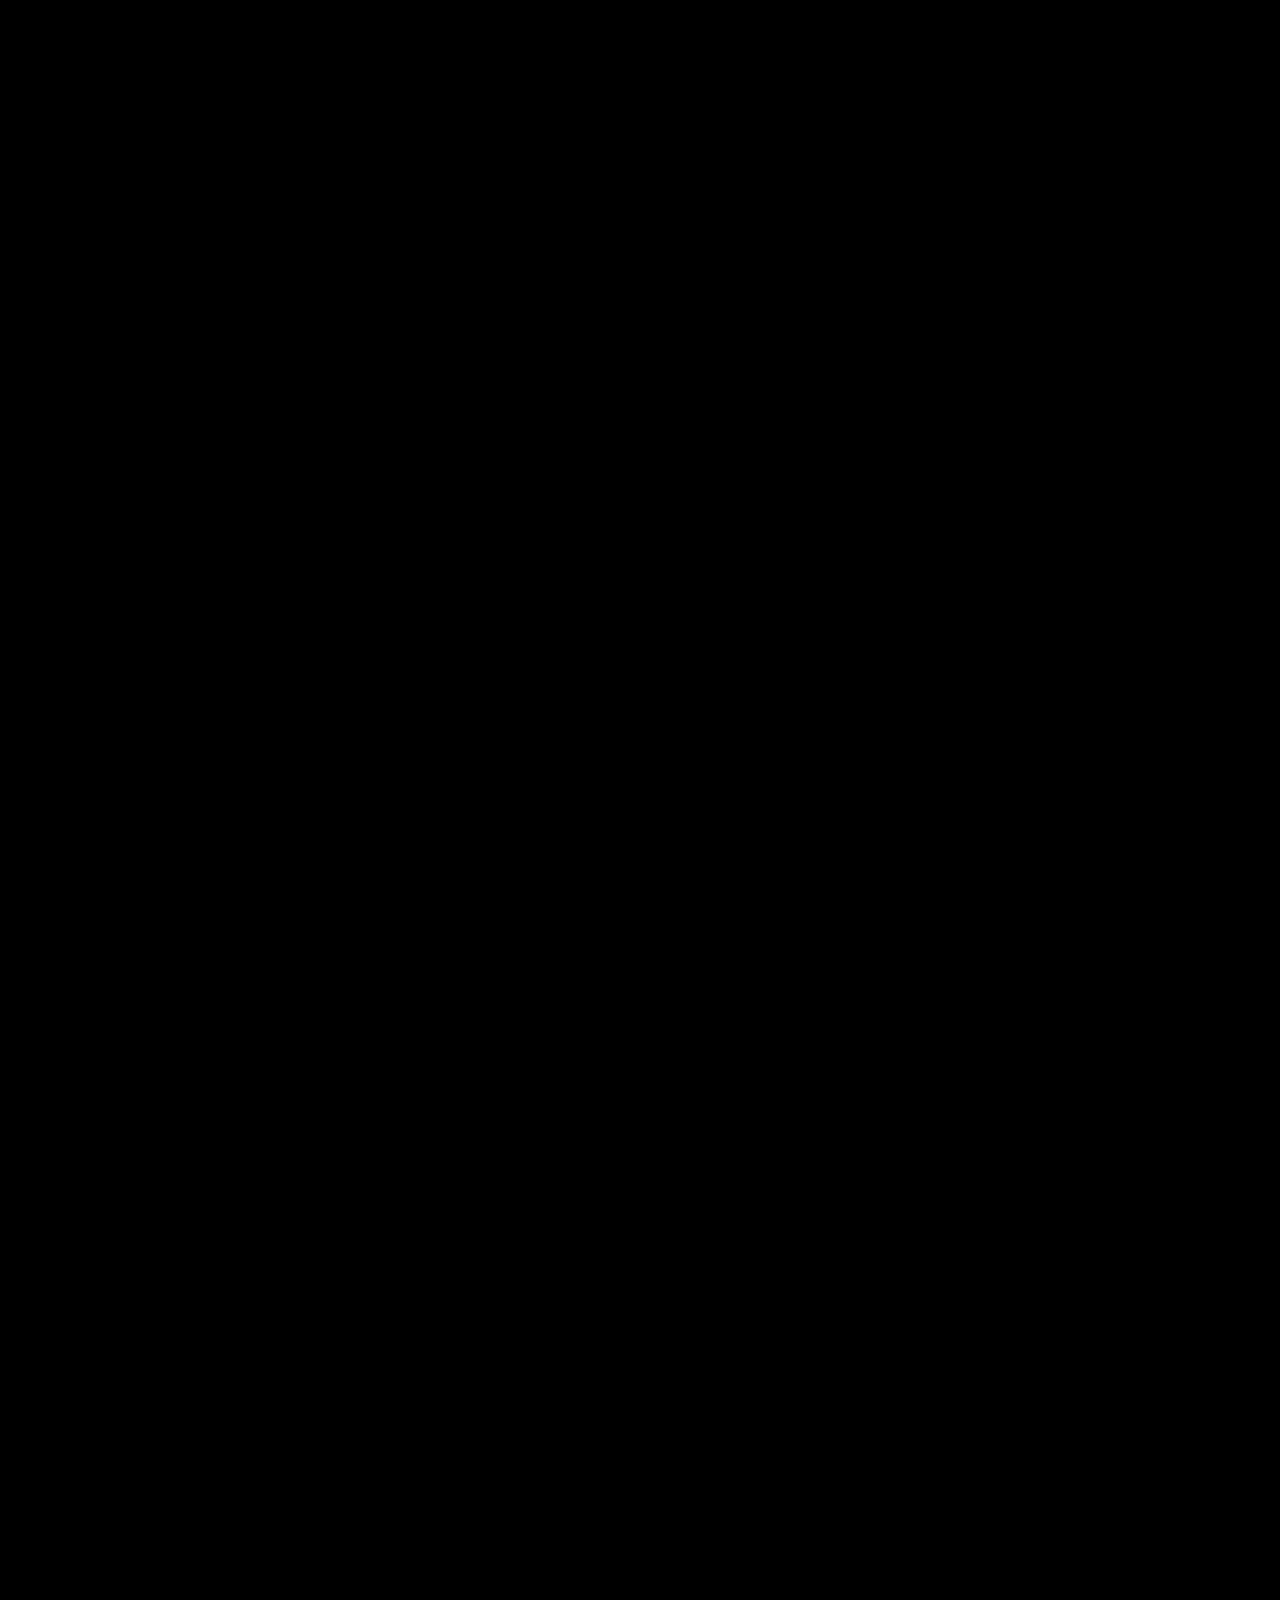
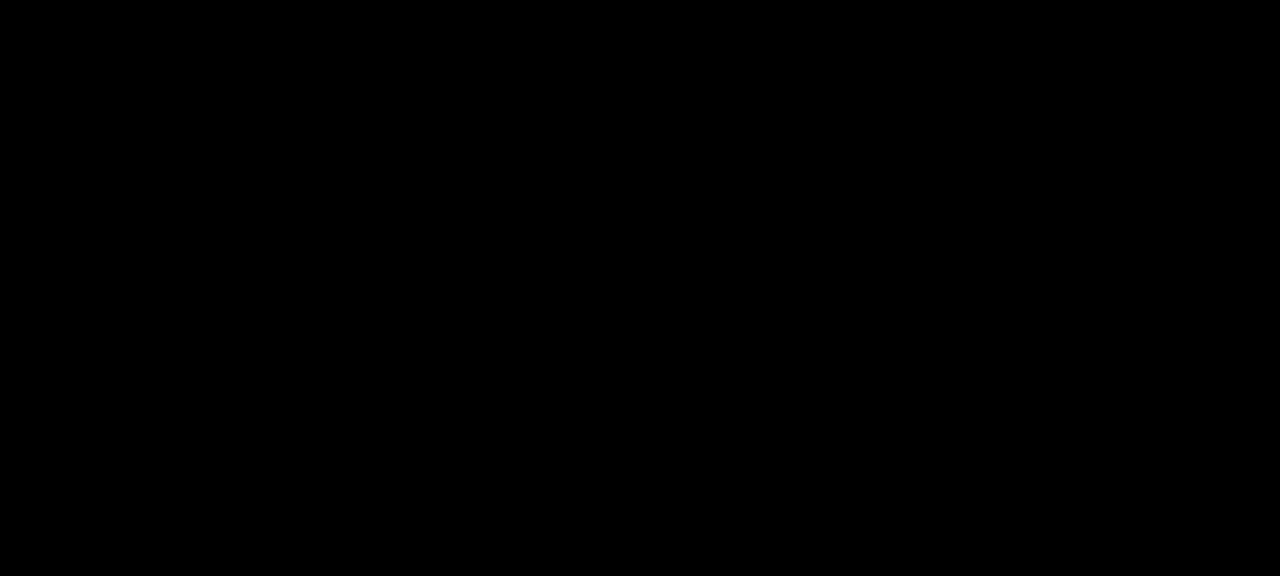
==== cases.html @ 7df432b2 "first commit" ====
<!DOCTYPE html>
<html lang="en">
  <head>
    <meta charset="UTF-8" />
    <meta http-equiv="X-UA-Compatible" content="IE=edge" />
    <meta name="viewport" content="width=device-width, initial-scale=1.0" />
    <title>Cases</title>
    <link rel="stylesheet" href="static/styles/topstyle.css" />
    <link rel="stylesheet" href="static/styles/cases.css" />
  </head>
  <body></body>
</html>
---- static/styles/topstyle.css ----
@import url("https://fonts.googleapis.com/css?family=Italiana&display=swap");
@import url("https://fonts.googleapis.com/css2?family=Literata:wght@200&display=swap");

body {
  width: 1920px;
  height: 2160px;
  background-color: black;
  overflow-x: hidden;
  transition: background-color 1s;
}

.en-text {
  font-family: Italiana, serif;
  font-style: normal;
  font-size: 69px;
  color: white;
}

.rus-text {
  font-family: Literata, serif;
  font-weight: 100;
  color: white;
}
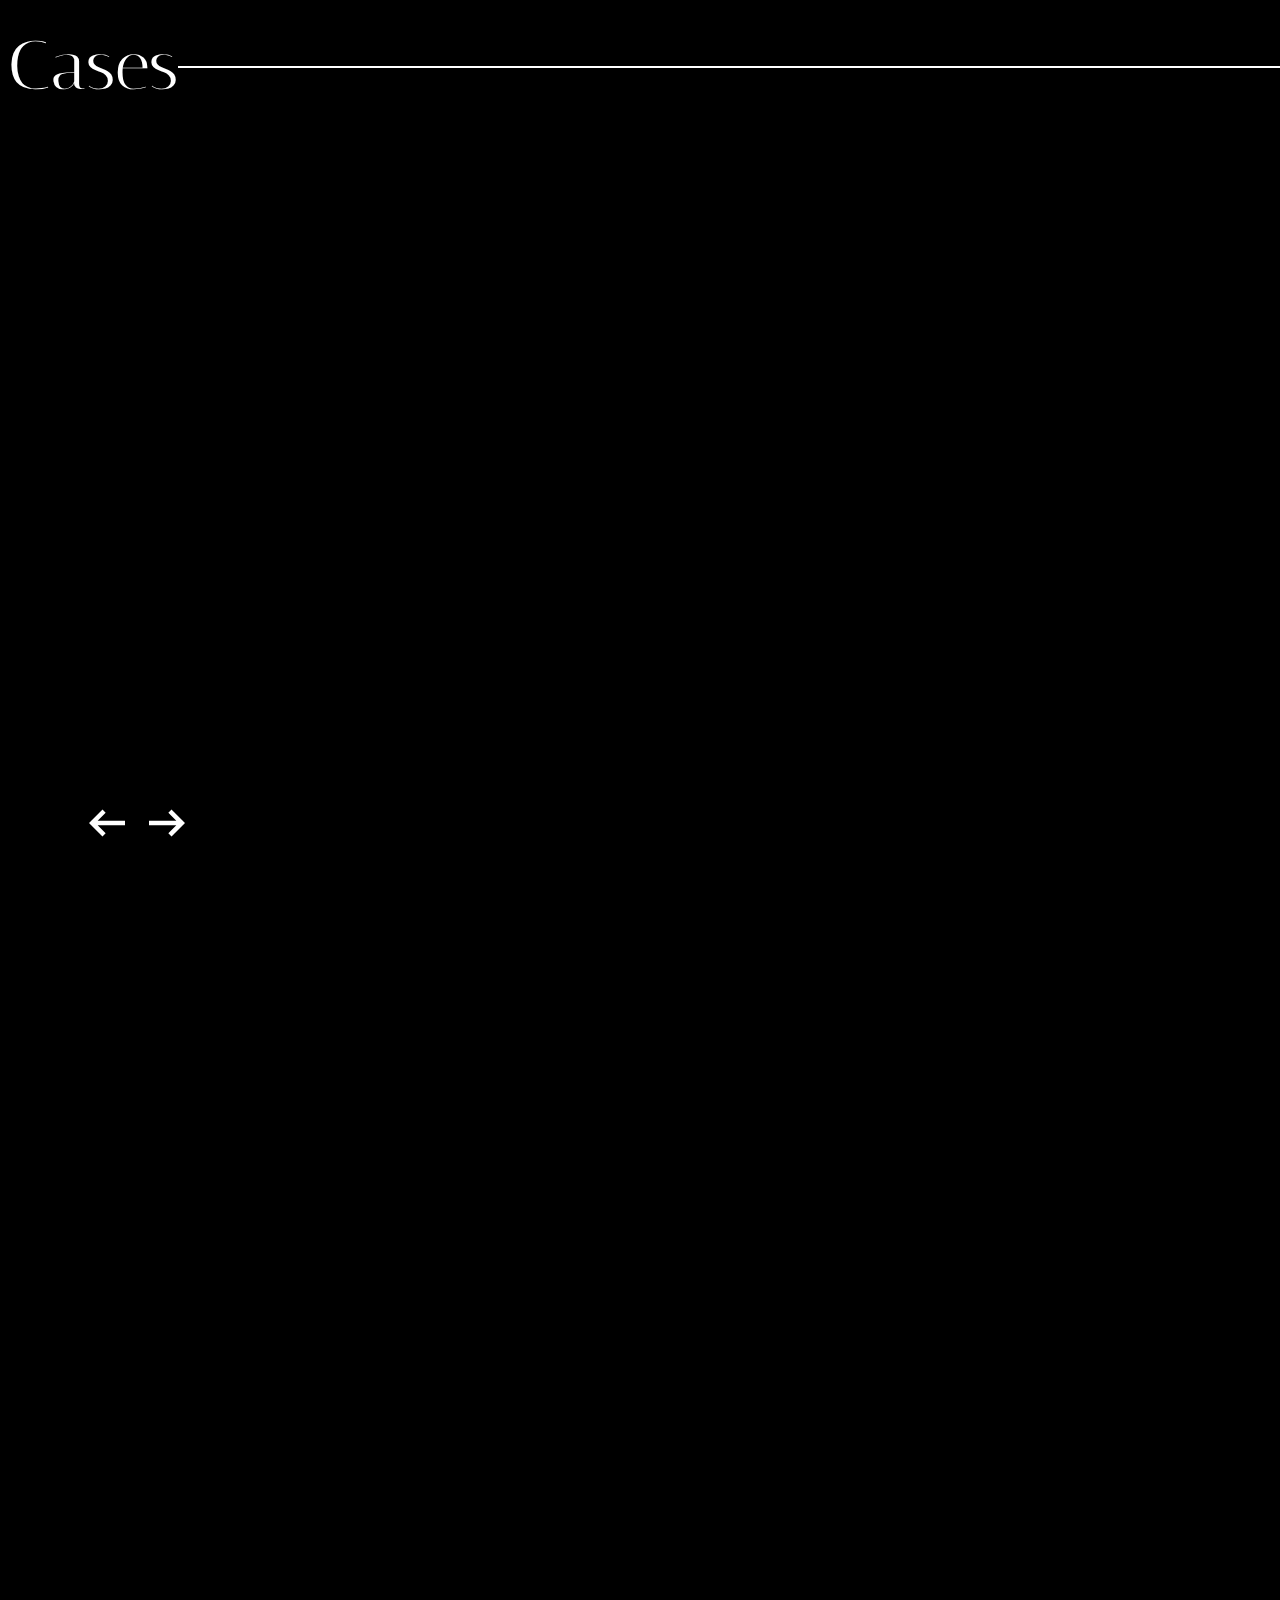
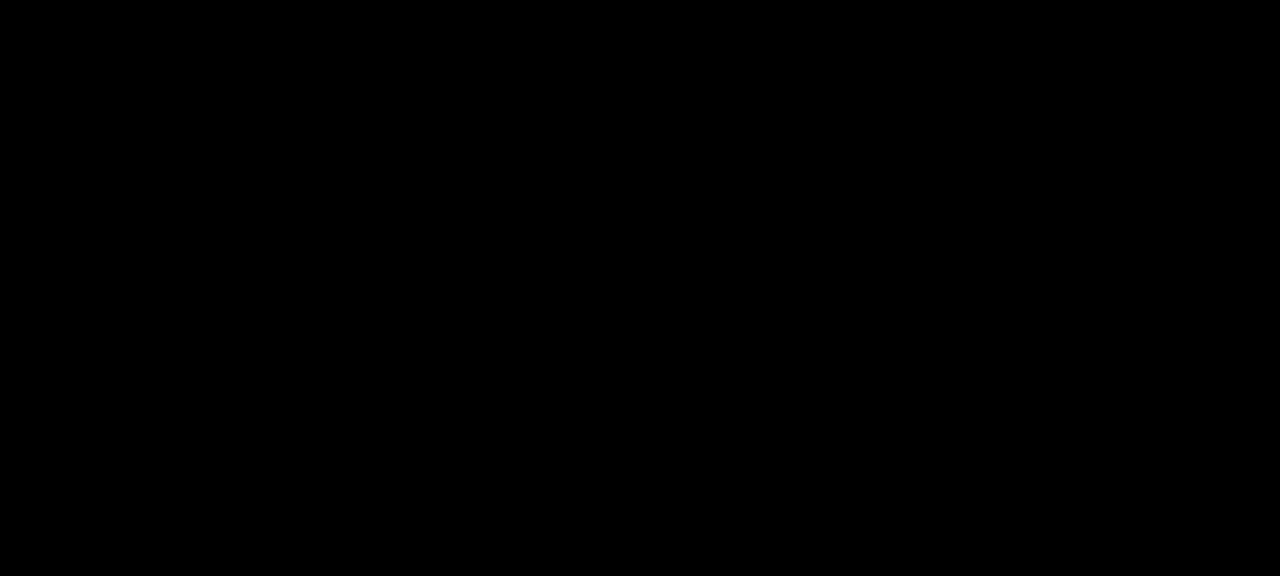
==== commit 44b0e33c: "test" ====
--- a/cases.html
+++ b/cases.html
@@ -8,5 +8,31 @@
     <link rel="stylesheet" href="static/styles/topstyle.css" />
     <link rel="stylesheet" href="static/styles/cases.css" />
   </head>
-  <body></body>
+  <header>
+    <div class="line"></div>
+    <div class="en-text">
+      <p class="en-text__title title-cases"><a href="index.html">Cases</a></p>
+    </div>
+  </header>
+  <body>
+    <div class="wrapper">
+      <div class="cases">
+        <div class="switches">
+          <a href="comparison.html" class="switches__link">
+            <img
+              class="switches__img switches__img--one"
+              src="static/images/switch.svg"
+              alt=""
+            />
+          </a>
+          <a href="requests.html" class="switches__link">
+            <img
+              class="switches__img switches__img--two"
+              src="static/images/switch.svg"
+              alt=""
+            />
+          </a>
+      </div>
+    </div>
+  </body>
 </html>
--- a/static/styles/topstyle.css
+++ b/static/styles/topstyle.css
@@ -15,9 +15,70 @@
   font-size: 69px;
   color: white;
 }
-
+/* leha */
 .rus-text {
   font-family: Literata, serif;
   font-weight: 100;
   color: white;
 }
+/* nice */
+
+header {
+  height: 180px;
+  width: 100%;
+}
+
+a {
+  text-decoration: none;
+  color: white;
+}
+
+a::after {
+  text-decoration: none;
+  color: white;
+}
+
+.en-text__title {
+  position: absolute;
+  text-align: center;
+  top: 25px;
+  margin-top: 0;
+  background-color: black;
+}
+
+.rus-text {
+  font-size: 42px;
+  font-weight: 100;
+  margin: 0;
+}
+
+.switches__img--one {
+  position: absolute;
+  bottom: 50px;
+  left: 80px;
+  transform: rotate(180deg);
+}
+
+.switches__img--two {
+  position: absolute;
+  bottom: 50px;
+  left: 140px;
+}
+
+@keyframes line {
+  0% {
+    width: 0%;
+  }
+  100% {
+    width: 100%;
+  }
+}
+
+.line {
+  position: absolute;
+  height: 2px;
+  width: 100%;
+  background-color: white;
+  top: 66px;
+  animation: line ease-out 4s;
+}
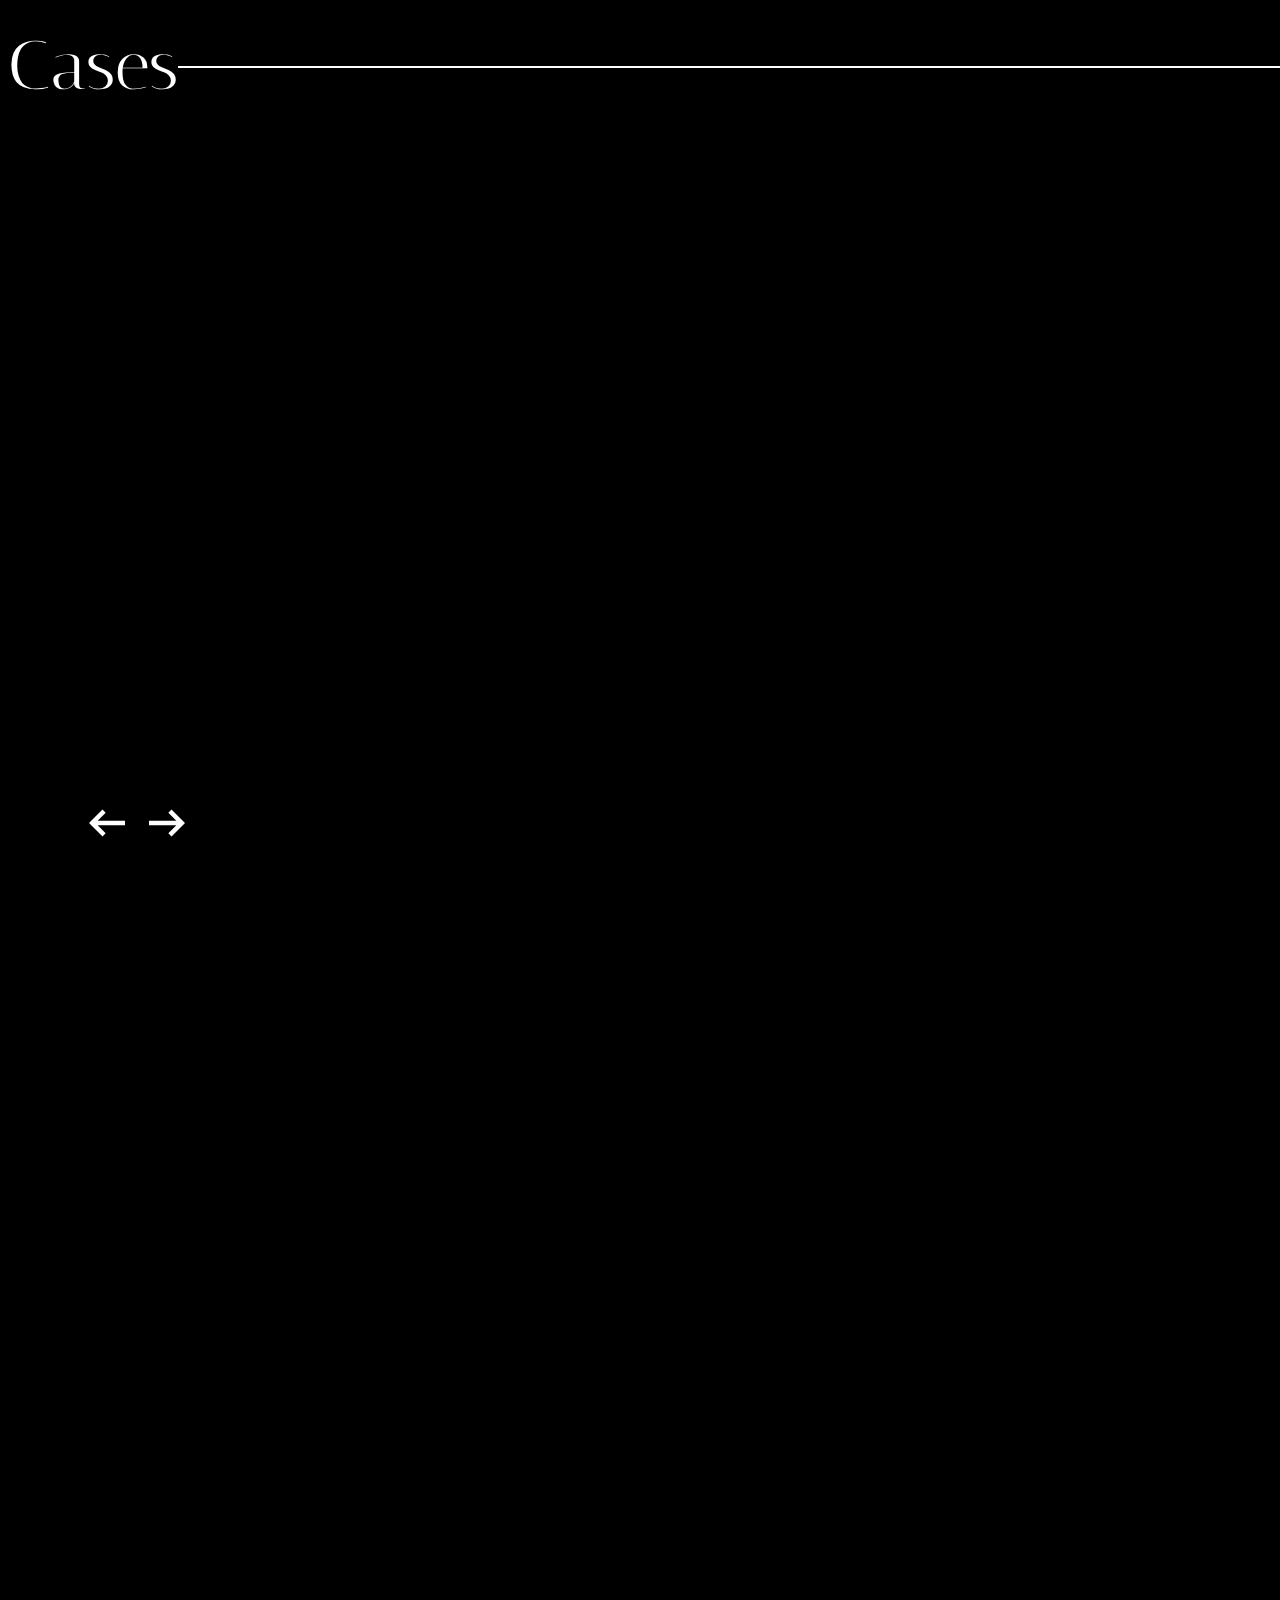
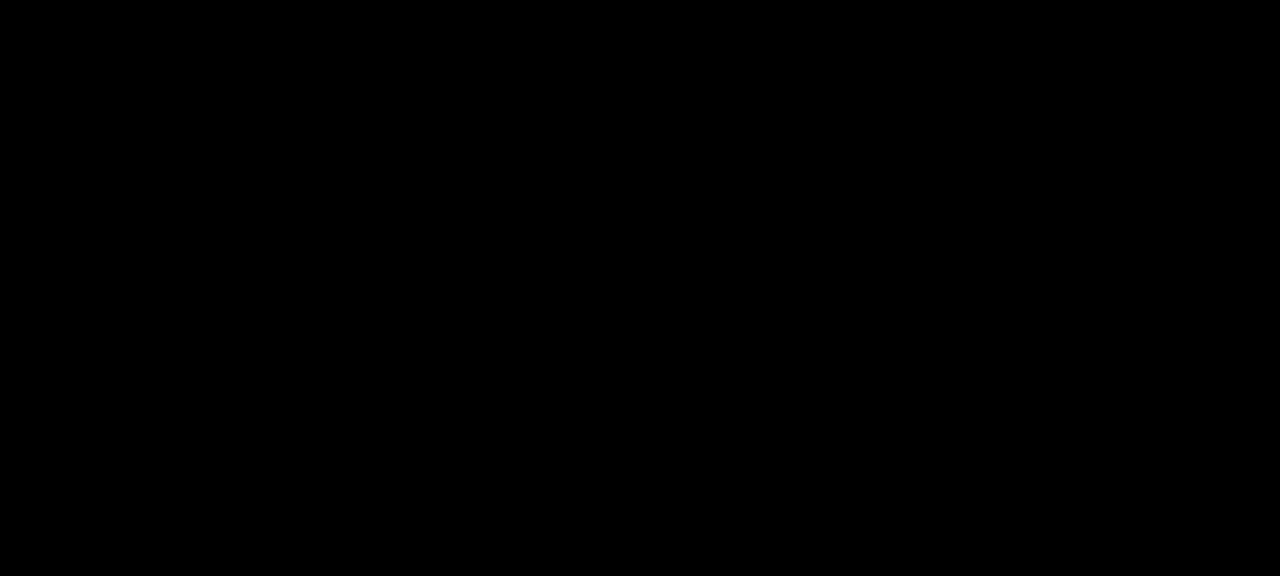
==== commit 545adbdb: "klnwln" ====
--- a/cases.html
+++ b/cases.html
@@ -1,19 +1,27 @@
 <!DOCTYPE html>
 <html lang="en">
-  <head>
-    <meta charset="UTF-8" />
-    <meta http-equiv="X-UA-Compatible" content="IE=edge" />
-    <meta name="viewport" content="width=device-width, initial-scale=1.0" />
+<head>
+    <meta charset="UTF-8">
+    <meta http-equiv="X-UA-Compatible" content="IE=edge">
+    <meta name="viewport" content="width=device-width, initial-scale=1.0">
     <title>Cases</title>
-    <link rel="stylesheet" href="static/styles/topstyle.css" />
-    <link rel="stylesheet" href="static/styles/cases.css" />
-  </head>
-  <header>
+    <link rel="stylesheet" href="static/styles/topstyle.css">
+    <link rel="stylesheet" href="static/styles/cases.css">
+
+    <!--Иконки-->
+    <link rel="apple-touch-icon" sizes="180x180" href="static/files/favicon_io/apple-touch-icon.png">
+    <link rel="icon" type="image/png" sizes="32x32" href="static/files/favicon_io/favicon-32x32.png">
+    <link rel="icon" type="image/png" sizes="16x16" href="static/files/favicon_io/favicon-16x16.png">
+    <link rel="manifest" href="static/files/favicon_io/site.webmanifest">
+</head>
+
+<header>
     <div class="line"></div>
     <div class="en-text">
       <p class="en-text__title title-cases"><a href="index.html">Cases</a></p>
     </div>
-  </header>
+</header>
+
   <body>
     <div class="wrapper">
       <div class="cases">
@@ -35,4 +43,4 @@
       </div>
     </div>
   </body>
-</html>
+</html>--- a/static/styles/topstyle.css
+++ b/static/styles/topstyle.css
@@ -6,6 +6,7 @@
   height: 2160px;
   background-color: black;
   overflow-x: hidden;
+  overflow-y: hidden;
   transition: background-color 1s;
 }
 
@@ -15,13 +16,12 @@
   font-size: 69px;
   color: white;
 }
-/* leha */
+
 .rus-text {
   font-family: Literata, serif;
   font-weight: 100;
   color: white;
 }
-/* nice */
 
 header {
   height: 180px;
@@ -46,21 +46,15 @@
   background-color: black;
 }
 
-.rus-text {
-  font-size: 42px;
-  font-weight: 100;
-  margin: 0;
-}
-
 .switches__img--one {
-  position: absolute;
+  position: fixed;
   bottom: 50px;
   left: 80px;
   transform: rotate(180deg);
 }
 
 .switches__img--two {
-  position: absolute;
+  position: fixed;
   bottom: 50px;
   left: 140px;
 }
@@ -81,4 +75,4 @@
   background-color: white;
   top: 66px;
   animation: line ease-out 4s;
-}
+}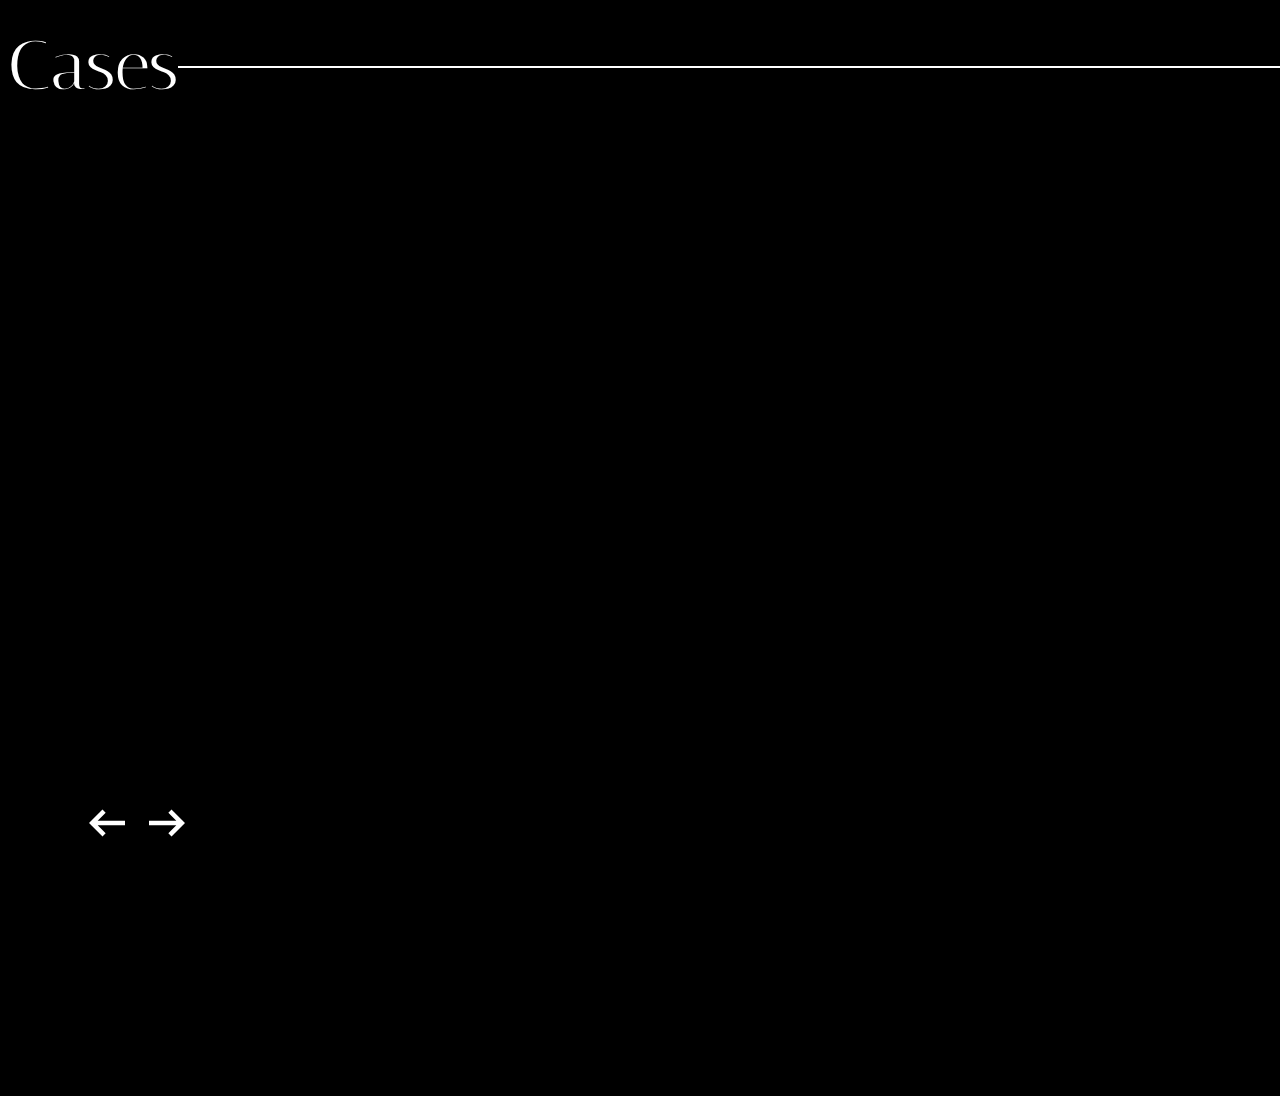
==== commit 945b5761: "Merge branch 'main' of github.com:ArtyFerro/soda" ====
--- a/cases.html
+++ b/cases.html
@@ -43,4 +43,4 @@
       </div>
     </div>
   </body>
-</html>+</html>
--- a/static/styles/topstyle.css
+++ b/static/styles/topstyle.css
@@ -3,10 +3,10 @@
 
 body {
   width: 1920px;
-  height: 2160px;
+  height: 1080px;
   background-color: black;
   overflow-x: hidden;
-  overflow-y: hidden;
+  /*  overflow-y: hidden;  */
   transition: background-color 1s;
 }
 
@@ -75,4 +75,4 @@
   background-color: white;
   top: 66px;
   animation: line ease-out 4s;
-}+}
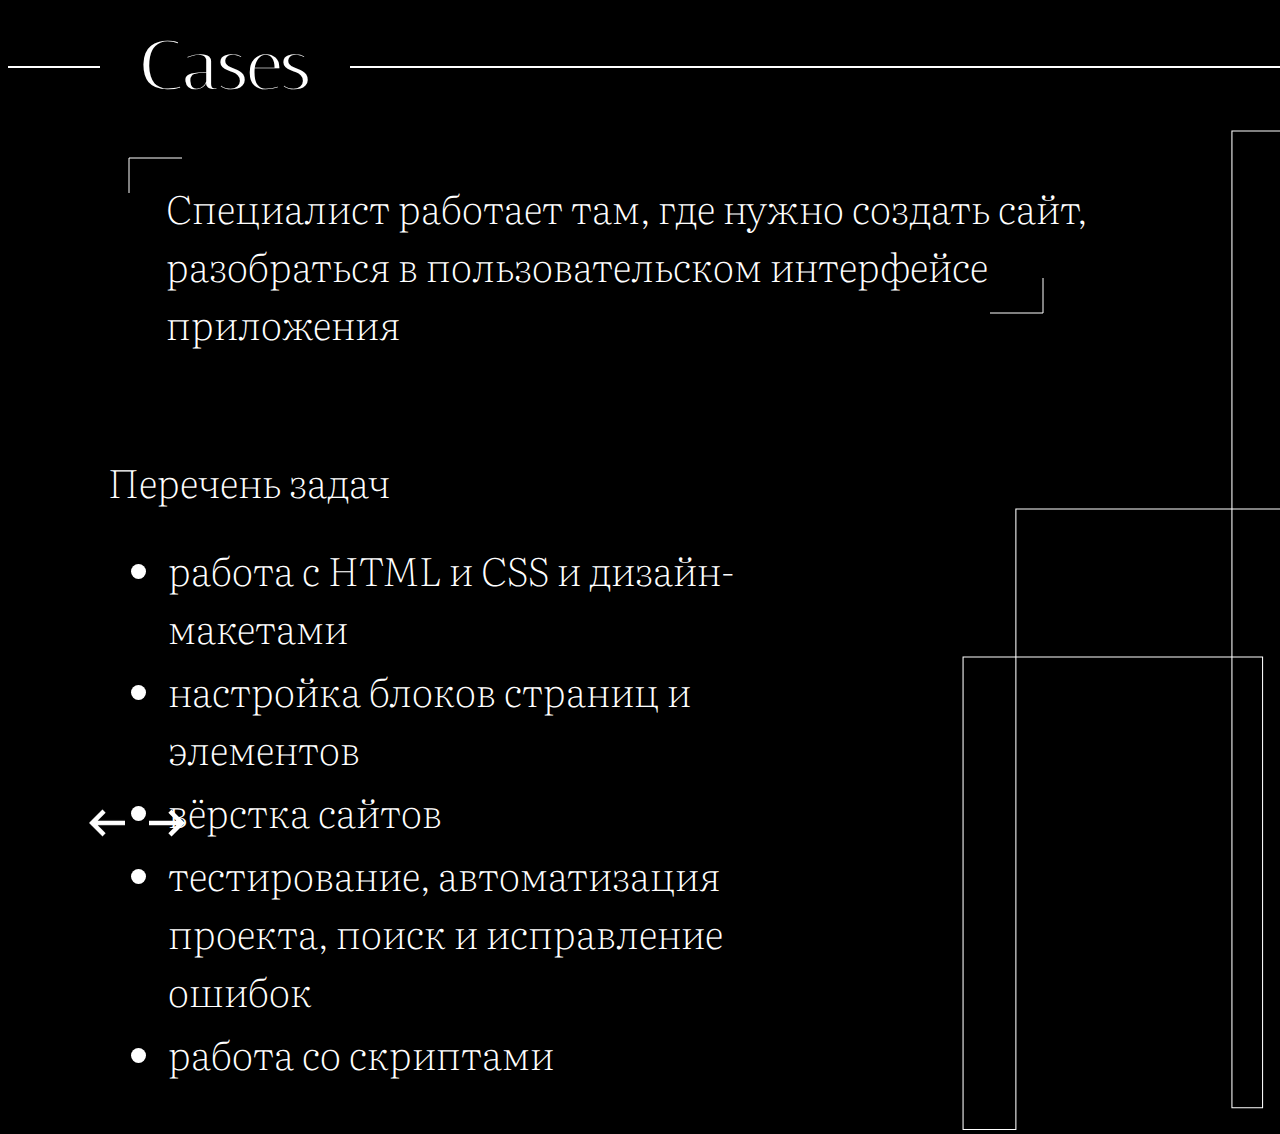
==== commit afbc4182: "done" ====
--- a/cases.html
+++ b/cases.html
@@ -25,6 +25,21 @@
   <body>
     <div class="wrapper">
       <div class="cases">
+        <div class="cases__top">
+          <div class="cases__description">
+            <p class="rus-text">Специалист работает там, где нужно создать сайт, разобраться в пользовательском интерфейсе приложения</p>
+          </div>
+        </div>
+        <div class="cases__bottom">
+          <p class="cases__text rus-text">Перечень задач</p>
+          <ul class="cases__list rus-text">
+            <li class="cases__list-item">работа с HTML и CSS и дизайн-макетами</li>
+            <li class="cases__list-item">настройка блоков страниц и элементов</li>
+            <li class="cases__list-item">вёрстка сайтов</li>
+            <li class="cases__list-item">тестирование, автоматизация проекта, поиск и исправление ошибок</li>
+            <li class="cases__list-item">работа со скриптами</li>
+          </ul>
+        </div>
         <div class="switches">
           <a href="comparison.html" class="switches__link">
             <img
@@ -41,6 +56,9 @@
             />
           </a>
       </div>
+      <div class="vector">
+        <img class="vector-img" src="static/images/cases_element.svg" alt="">
+      </div>
     </div>
   </body>
 </html>
--- a/static/styles/topstyle.css
+++ b/static/styles/topstyle.css
@@ -2,8 +2,7 @@
 @import url("https://fonts.googleapis.com/css2?family=Literata:wght@200&display=swap");
 
 body {
-  width: 1920px;
-  height: 1080px;
+  min-height: 100vh;
   background-color: black;
   overflow-x: hidden;
   /*  overflow-y: hidden;  */
--- a/static/styles/cases.css
+++ b/static/styles/cases.css
@@ -0,0 +1,78 @@
+header {
+  height: 150px;
+}
+
+.rus-text {
+  font-size: 39px;
+  font-weight: 100;
+  margin: 0;
+}
+
+.title-cases {
+  width: 250px;
+  left: 100px;
+}
+
+.cases__top {
+  display: flex;
+  justify-content: center;
+  align-items: center;
+  margin-bottom: 100px;
+  margin-top: 20px;
+}
+
+.cases__description::before {
+  content: "";
+  background: url(../images/cases_corner.svg);
+  position: absolute;
+  display: block;
+  top: -21px;
+  left: -38px;
+  width: 54px;
+  height: 36px;
+  color: #fff;
+  z-index: 999;
+}
+
+.cases__description::after {
+  content: "";
+  background: url(../images/cases_corner.svg);
+  position: absolute;
+  display: block;
+  top: 100px;
+  right: 70px;
+  width: 54px;
+  height: 36px;
+  color: #fff;
+  transform: rotate(180deg);
+  z-index: 999;
+}
+
+.cases__description {
+  width: 75%;
+  position: relative;
+}
+
+.cases__bottom {
+  margin-left: 100px;
+  width: 60%;
+}
+
+.cases__list-item {
+  margin-left: 20px;
+  margin-bottom: 5px;
+}
+
+.cases__text {
+  margin-bottom: 30px;
+}
+
+.vector {
+  position: absolute;
+  right: 0px;
+  top: 130px;
+}
+
+.vector-img {
+  height: 1000px;
+}
